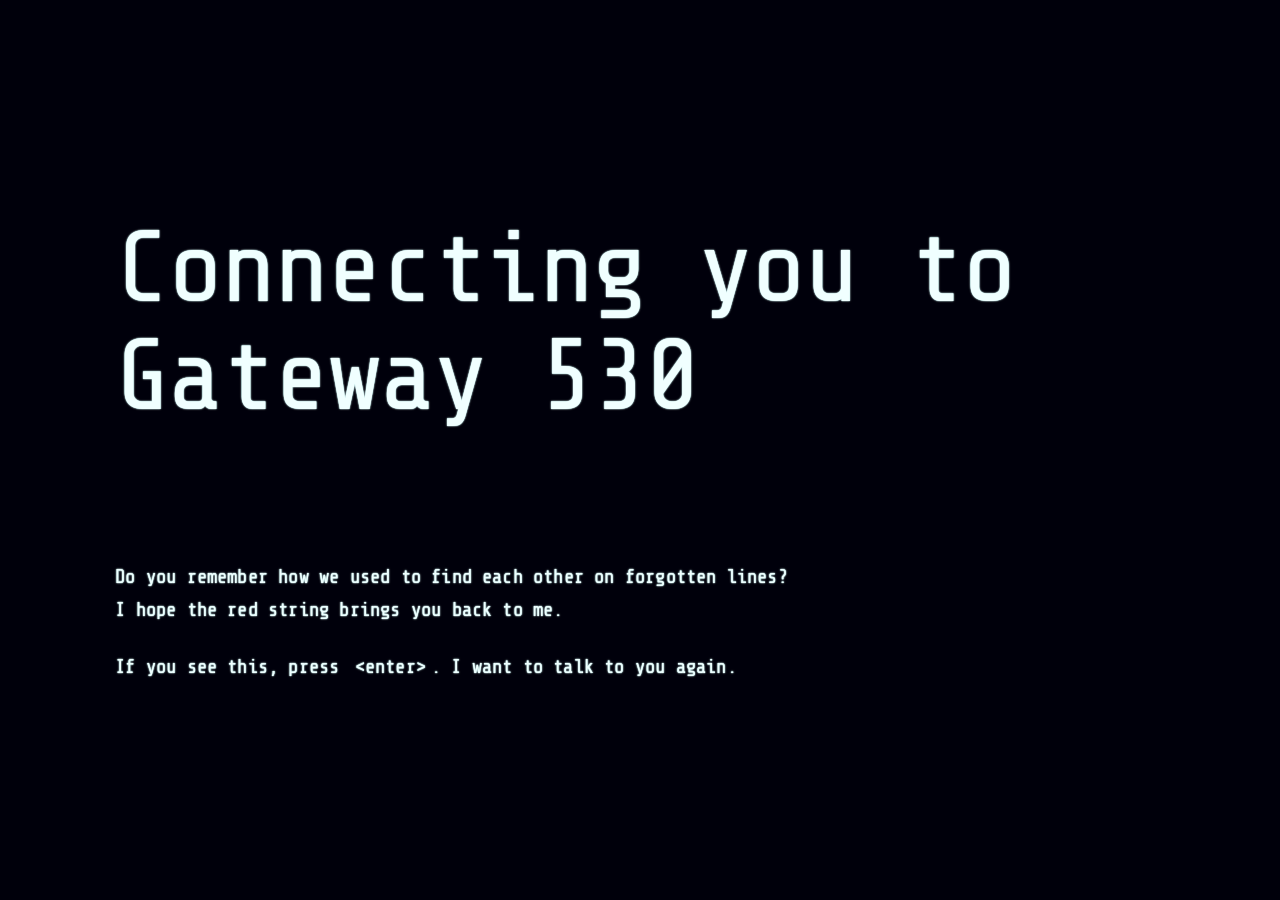
==== index.html @ 4c8a71d4 "Add files via upload" ====
<!DOCTYPE html>
<html lang="en">
<head>
<meta charset="UTF-8">
<meta name="viewport" content="width=device-width, initial-scale=1.0">
<title>Gateway 530</title>
<link href="https://fonts.googleapis.com/css2?family=Cal+Sans&family=Encode+Sans:wght@100..900&family=Fira+Code:wght@300..700&family=Fira+Sans:ital,wght@0,100;0,200;0,300;0,400;0,500;0,600;0,700;0,800;0,900;1,100;1,200;1,300;1,400;1,500;1,600;1,700;1,800;1,900&family=Goudy+Bookletter+1911&family=Handjet:wght,ELSH@100..900,2&family=Inconsolata:wght@200..900&family=Josefin+Sans:ital,wght@0,100..700;1,100..700&family=Lato:ital,wght@0,100;0,300;0,400;0,700;0,900;1,100;1,300;1,400;1,700;1,900&family=Lexend+Deca:wght@100..900&family=Overpass+Mono:wght@300..700&family=PT+Sans+Narrow:wght@400;700&family=Pangolin&family=Share+Tech+Mono&display=swap" rel="stylesheet">
<style>
  *, *::before, *::after { box-sizing: border-box; margin: 0; padding: 0; }

  :root {
    --bg: rgb(0, 0, 11);
    --white: azure ;
    --dim: #555;
    --accent: #c0392b;
    --mono: 'Share Tech Mono', monospace;
  }

  html, body {
    width: 100%; height: 100%;
    background: var(--bg);
    color: var(--white);
    font-family: var(--mono);
    overflow: hidden;
    cursor: none;
  }

  #scene {
    position: relative;
    width: 100vw; height: 100vh;
    display: flex;
    flex-direction: column;
    justify-content: center;
    padding: 0 9vw;
    gap: 0;
  }


  #heading {
    font-family: var(--mono);
    font-size: clamp(52px, 8vw, 110px);
    font-weight: 400;
    line-height: 1.05;
    letter-spacing: -0.02em;
    color: var(--white);
    opacity: 0;
    transform: translateY(18px);
    animation: fadeUp .7s cubic-bezier(.22,1,.36,1) .1s forwards;
  }

  #bar-wrap {
    margin-top: clamp(28px, 4vh, 52px);
    opacity: 0;
    animation: fadeUp .7s cubic-bezier(.22,1,.36,1) .3s forwards;
  }

  #bar {
    display: flex;
    gap: 10px;
    align-items: center;
  }

  .blk {
    width: clamp(32px, 3.8vw, 58px);
    height: clamp(42px, 5.5vh, 68px);
    border-radius: 0;
    background: rgb(0, 0, 11);
    flex-shrink: 0;
    transition: background .1s ease, border-color .1s ease, box-shadow .1s ease;
  }

  .blk.lit {
    background: var(--white);
    border-color: var(--white);
    box-shadow: 0 0 8px rgba(229, 244, 251, 0.983);
  }

 
  .blk.active {
    background: var(--white);
    border-color: var(--white);
    box-shadow: 0 0 8px rgba(229, 244, 251, 0.983);
    animation: pulse .5s ease infinite alternate;
  }

  #body-text {
    margin-top: clamp(36px, 5vh, 72px);
    opacity: 0;
    animation: fadeUp .7s cubic-bezier(.22,1,.36,1) .1s forwards;
  }

  #body-text p {
    font-family: var(--mono);
    font-size: 1.2rem;
    font-weight: 300;
    line-height: 1.75;
    color: var(--white);
    letter-spacing: 0.01em;
  }

  #body-text p + p { margin-top: 1.2em; }

  #body-text .enter-hint {
    color: var(--white);
  }

  #body-text .enter-hint kbd {
    font-family: var(--mono);
    font-size: inherit;
    padding: 1px 5px;
    color: var(--white);
  }
  @keyframes fadeUp {
    to { opacity: 1; transform: translateY(0); }
  }
  .neon-glow {
    color: rgba(240, 255, 255, 0.92);

    text-shadow:
        0 0 1px rgba(196, 227, 224, 0.741),
        0 0 1px rgba(173, 255, 255, 0.792),
        0 0 2px rgba(241, 255, 255, 0.928);

    transition:
        text-shadow 0.4s ease,
        opacity 0.4s ease;
}
</style>
</head>
<body>

<div id="scene" class="neon-glow">
  <h1 id="heading">Connecting you to<br>Gateway 530</h1>

  <div id="bar-wrap">
    <div id="bar" class="neon-glow"></div>
  </div>

  <div id="body-text" class="neon-glow">
    <p>Do you remember how we used to find each other on forgotten lines?<br>
       I hope the red string brings you back to me.</p>
    <p class="enter-hint">If you see this, press <kbd>&lt;enter&gt;</kbd>. I want to talk to you again.</p>
  </div>
</div>

<script>

  const TOTAL   = 15;
  const STEP_MS = 130;
  const PAUSE_MS = 400;
  const bar = document.getElementById('bar');
  const blocks = [];

  for (let i = 0; i < TOTAL; i++) {
    const b = document.createElement('div');
    b.className = 'blk';
    bar.appendChild(b);
    blocks.push(b);
  }

  const sleep = ms => new Promise(r => setTimeout(r, ms));

  async function runCycle() {
    for (let i = 0; i < TOTAL; i++) {
      if (i > 0) blocks[i-1].classList.remove('active');
      blocks[i].classList.add('lit', 'active');
      await sleep(STEP_MS);
    }
    blocks[TOTAL-1].classList.remove('active');
    await sleep(PAUSE_MS);

    // clear all at once
    blocks.forEach(b => b.classList.remove('lit', 'active'));
    await sleep(PAUSE_MS);
  }

  /* ── Determine cycles & loop ── */
  let running = true;

  async function loopBar() {
    while (running) {
      await runCycle();
    }
  }

  // Start after heading animation settles
  setTimeout(loopBar, 1100);

  /* ── Enter key triggers connection ── */
  let connected = false;

  async function connect() {
    if (connected) return;
    connected = true;
    running = false;

    // Finish current step gracefully, then light all
    await sleep(STEP_MS * 2);
    blocks.forEach(b => { b.classList.remove('active'); b.classList.add('lit'); });
    await sleep(500);

    // Fade out scene then navigate
    const scene = document.getElementById('scene');
    scene.style.transition = 'opacity .6s ease';
    scene.style.opacity = '0';
    await sleep(250);

    window.location.href = 'index1.html';
  }

  document.addEventListener('keydown', e => {
    if (e.key === 'Enter') connect();
  });

  // Also allow tap on mobile
  document.addEventListener('click', connect);
</script>
</body>
</html>
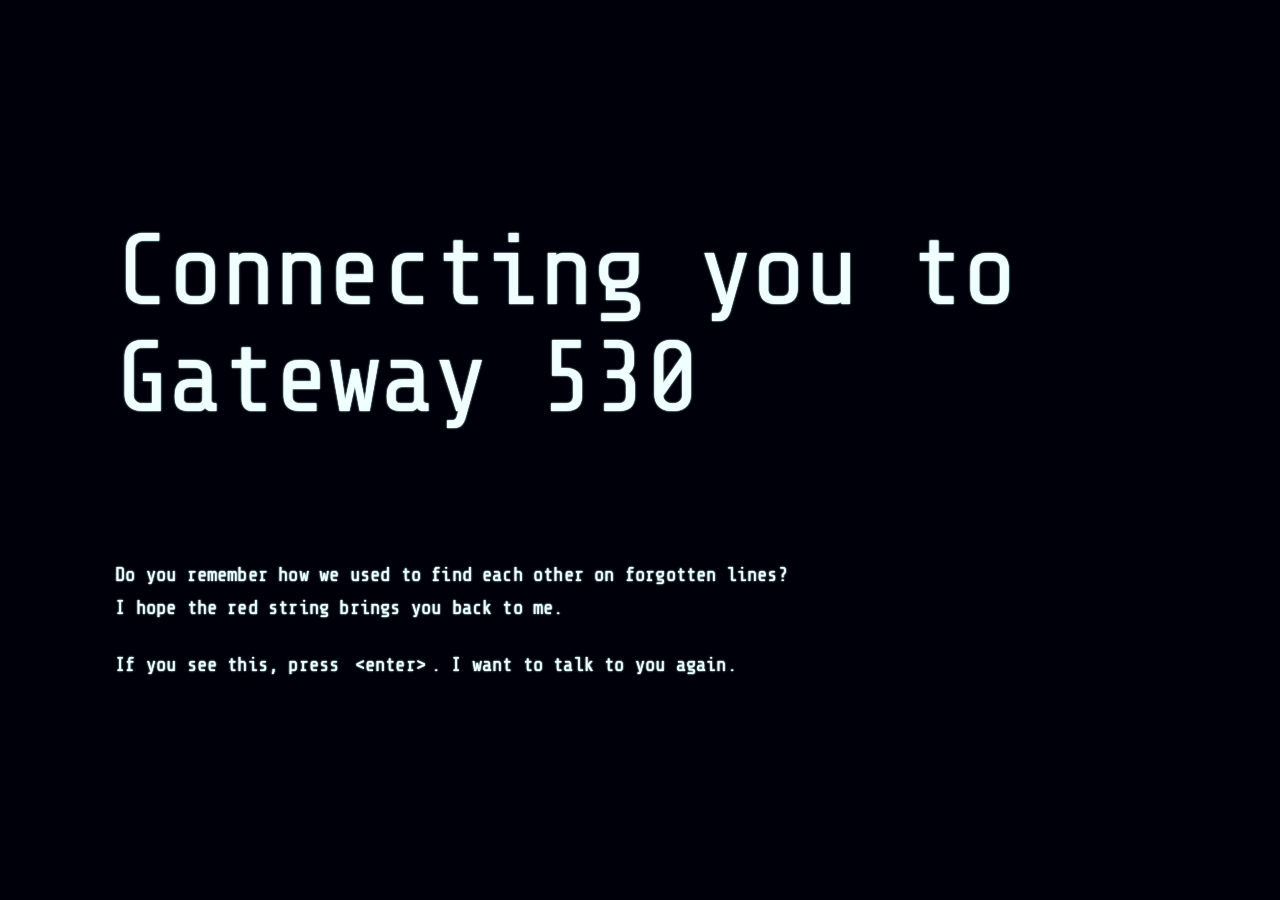
==== commit f40e9f4f: "Add files via upload" ====
--- a/index.html
+++ b/index.html
@@ -49,7 +49,7 @@
   }
 
   #bar-wrap {
-    margin-top: clamp(28px, 4vh, 52px);
+    margin-top: clamp(24px, 4vh, 52px);
     opacity: 0;
     animation: fadeUp .7s cubic-bezier(.22,1,.36,1) .3s forwards;
   }
@@ -61,8 +61,8 @@
   }
 
   .blk {
-    width: clamp(32px, 3.8vw, 58px);
-    height: clamp(42px, 5.5vh, 68px);
+    width: clamp(18px, 3vw, 58px);
+    height: clamp(25px, 5vh, 68px);
     border-radius: 0;
     background: rgb(0, 0, 11);
     flex-shrink: 0;
@@ -205,7 +205,7 @@
     scene.style.opacity = '0';
     await sleep(250);
 
-    window.location.href = 'index1.html';
+    window.location.href = 'gateway530.html';
   }
 
   document.addEventListener('keydown', e => {
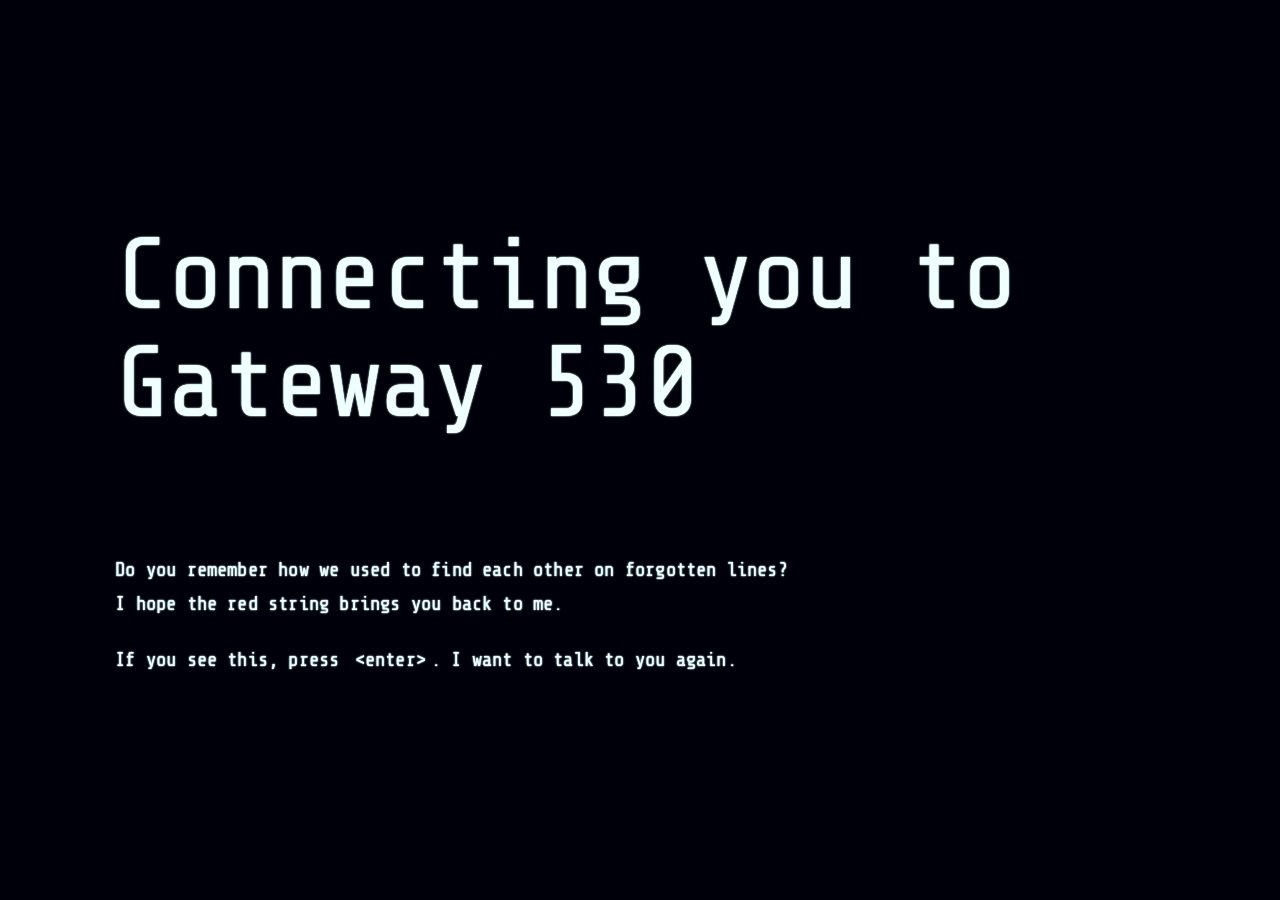
==== commit c97aa34b: "Add files via upload" ====
--- a/index.html
+++ b/index.html
@@ -49,7 +49,7 @@
   }
 
   #bar-wrap {
-    margin-top: clamp(24px, 4vh, 52px);
+    margin-top: clamp(24px, 3vh, 52px);
     opacity: 0;
     animation: fadeUp .7s cubic-bezier(.22,1,.36,1) .3s forwards;
   }
@@ -61,7 +61,7 @@
   }
 
   .blk {
-    width: clamp(18px, 3vw, 58px);
+    width: clamp(16px, 3vw, 58px);
     height: clamp(25px, 5vh, 68px);
     border-radius: 0;
     background: rgb(0, 0, 11);
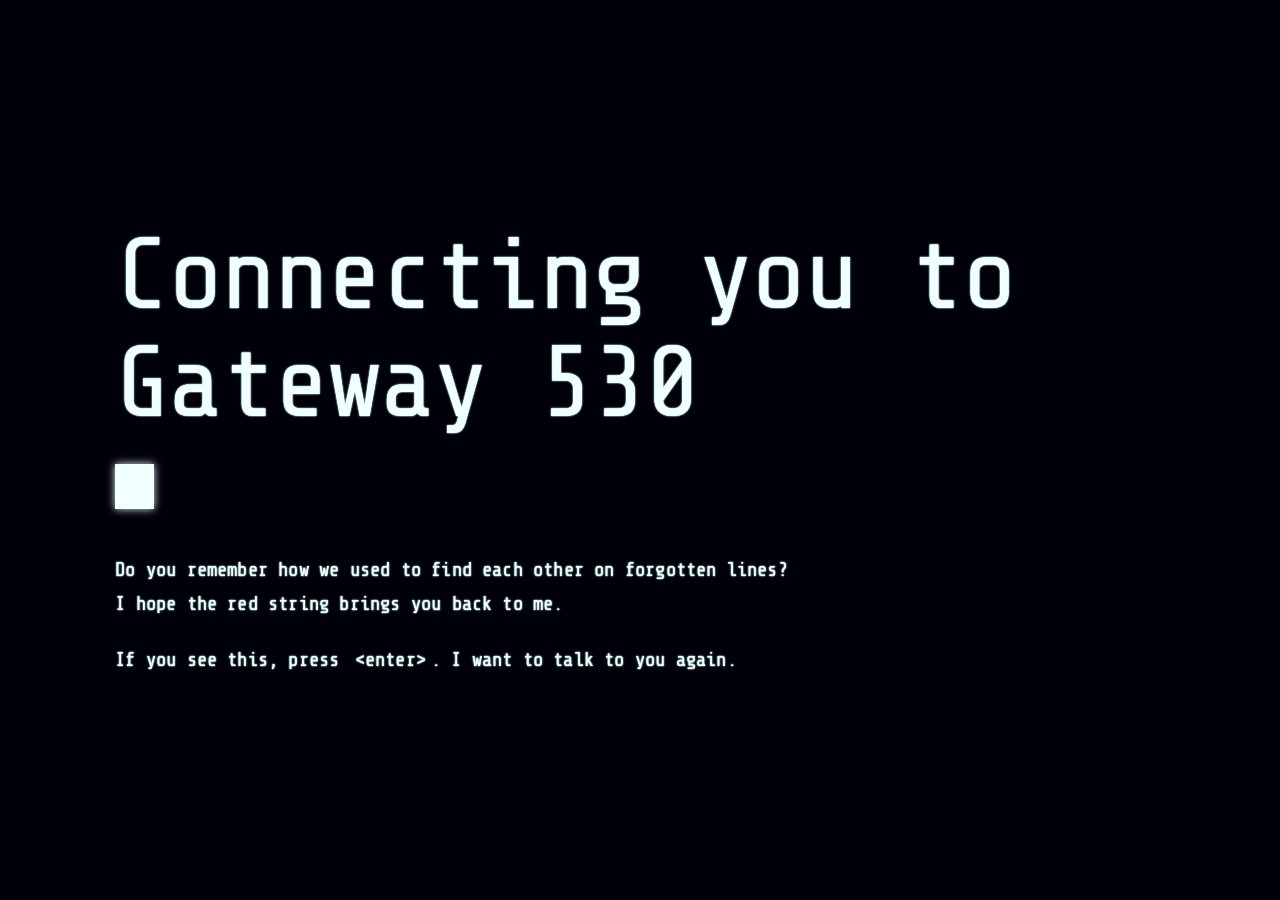
==== commit ebc8b8fa: "Add files via upload" ====
--- a/index.html
+++ b/index.html
@@ -145,7 +145,7 @@
 
 <script>
 
-  const TOTAL   = 15;
+  const TOTAL   = 14;
   const STEP_MS = 130;
   const PAUSE_MS = 400;
   const bar = document.getElementById('bar');
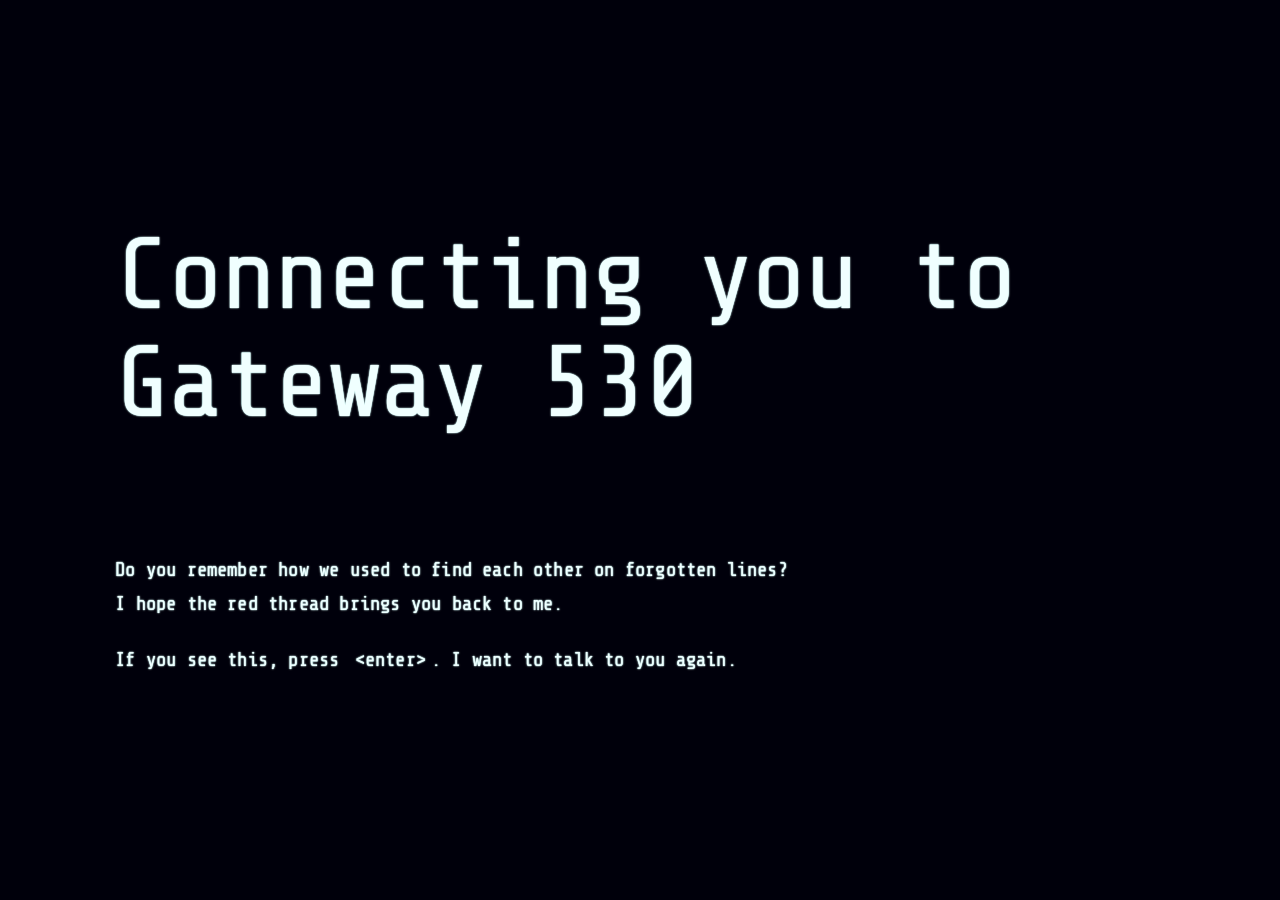
==== commit 0cb06e4a: "Add files via upload" ====
--- a/index.html
+++ b/index.html
@@ -138,7 +138,7 @@
 
   <div id="body-text" class="neon-glow">
     <p>Do you remember how we used to find each other on forgotten lines?<br>
-       I hope the red string brings you back to me.</p>
+       I hope the red thread brings you back to me.</p>
     <p class="enter-hint">If you see this, press <kbd>&lt;enter&gt;</kbd>. I want to talk to you again.</p>
   </div>
 </div>
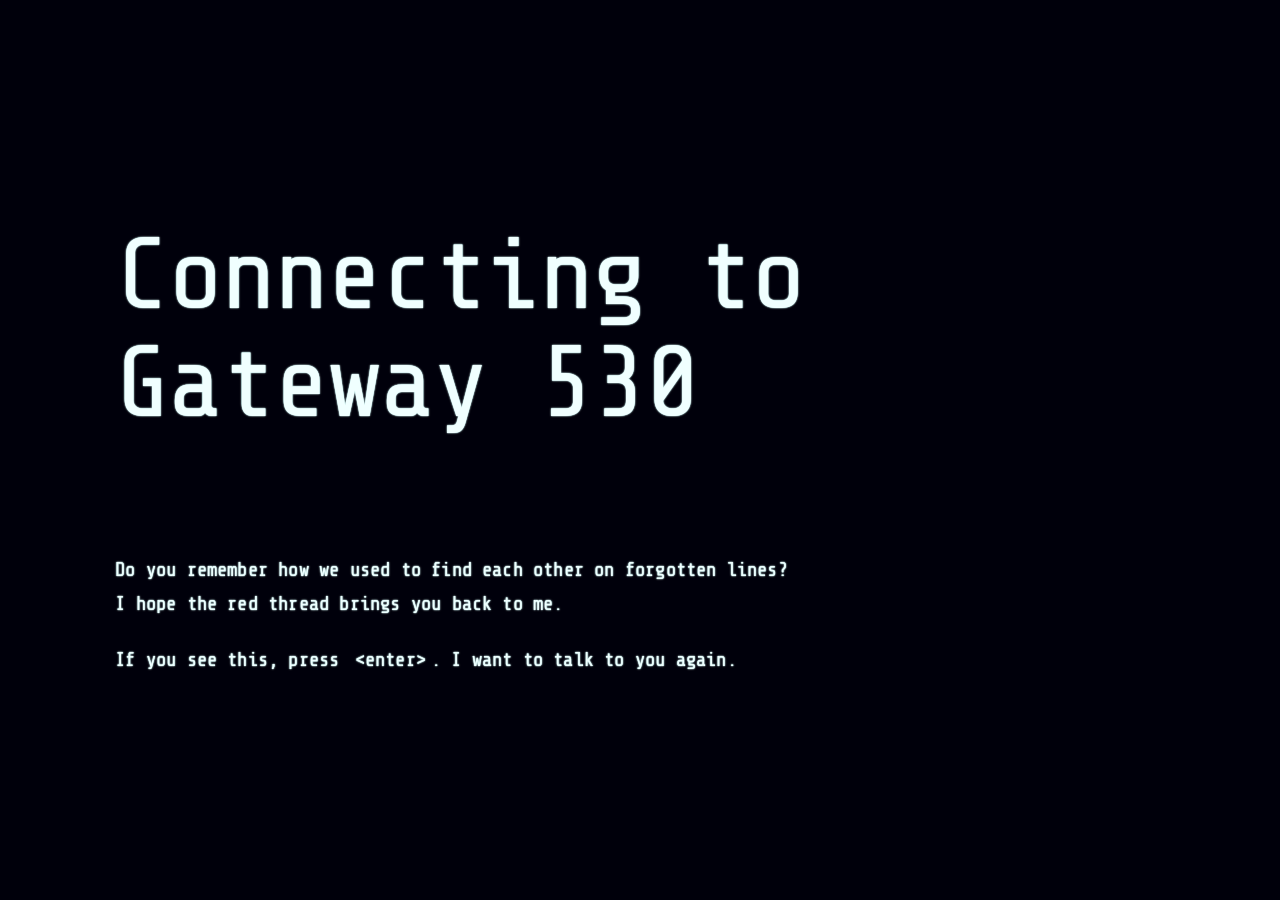
==== commit cdabedba: "Add files via upload" ====
--- a/index.html
+++ b/index.html
@@ -130,7 +130,7 @@
 <body>
 
 <div id="scene" class="neon-glow">
-  <h1 id="heading">Connecting you to<br>Gateway 530</h1>
+  <h1 id="heading">Connecting to<br>Gateway 530</h1>
 
   <div id="bar-wrap">
     <div id="bar" class="neon-glow"></div>
